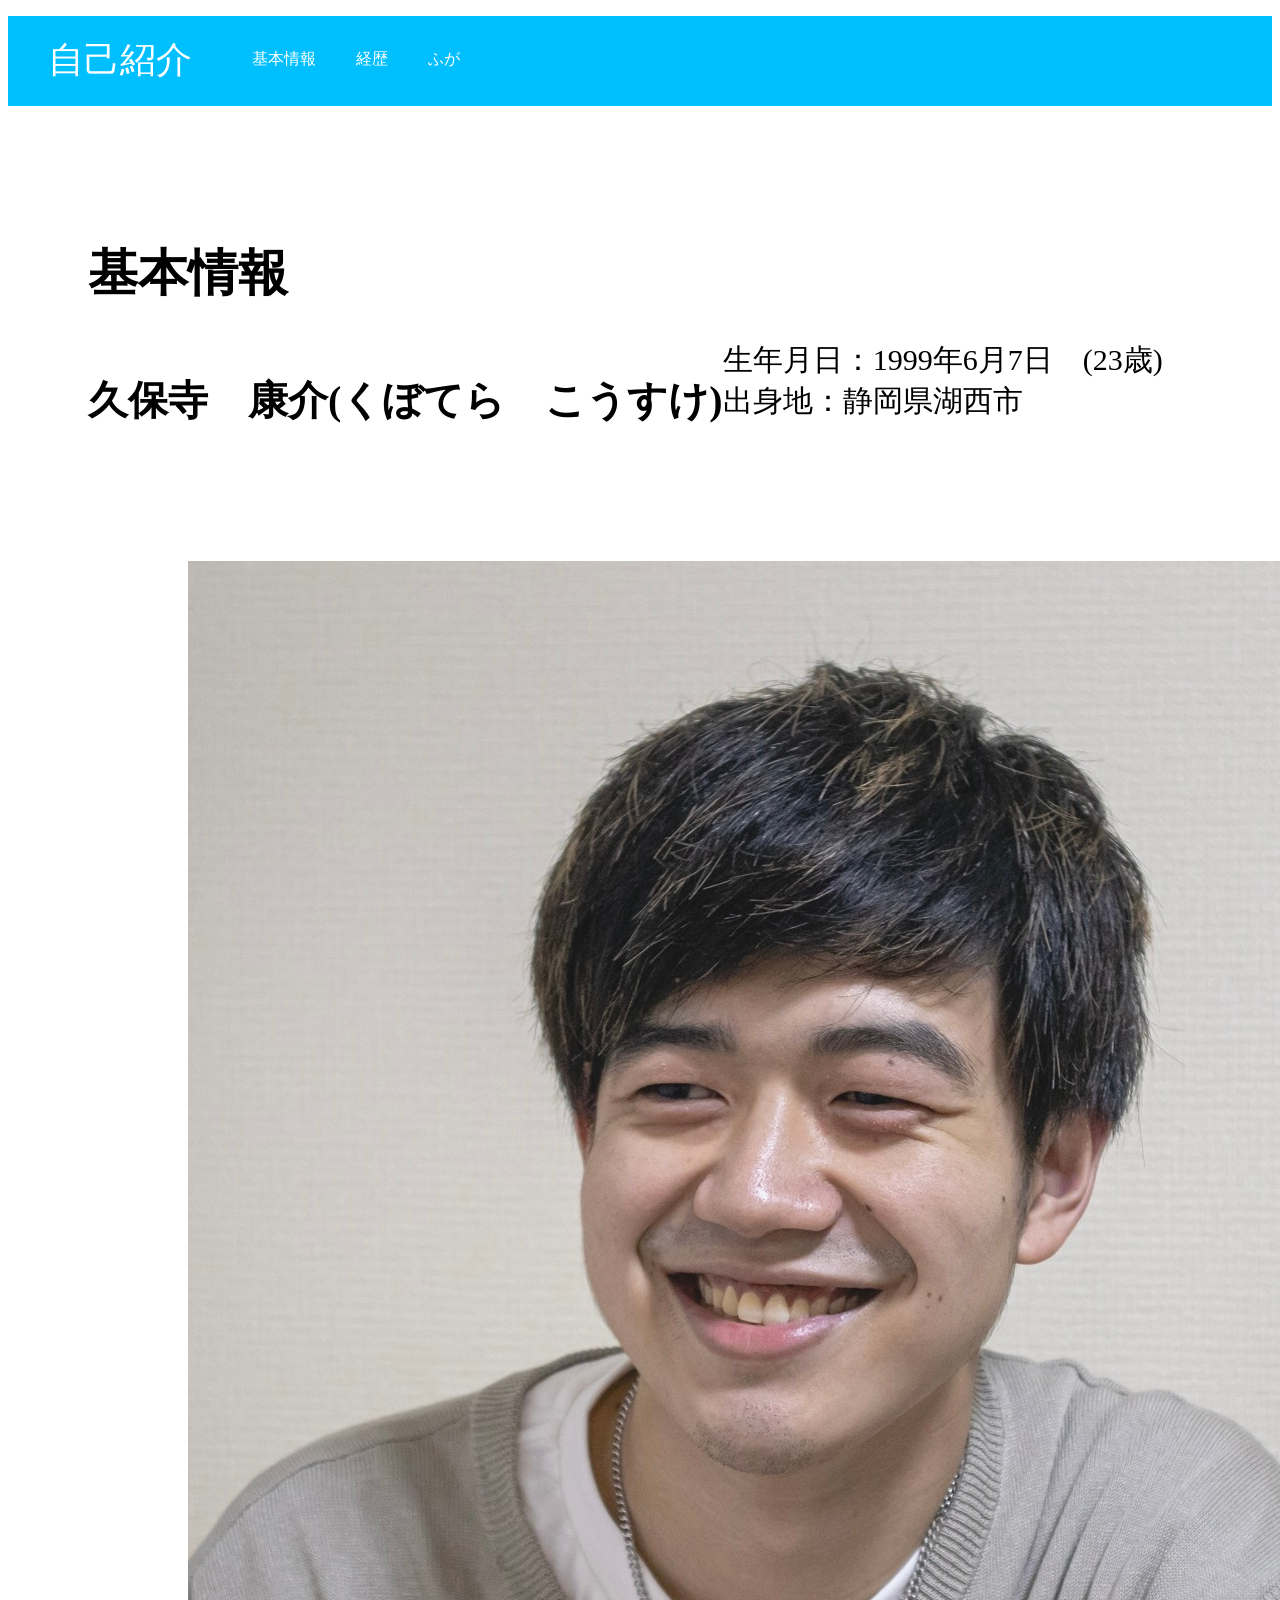
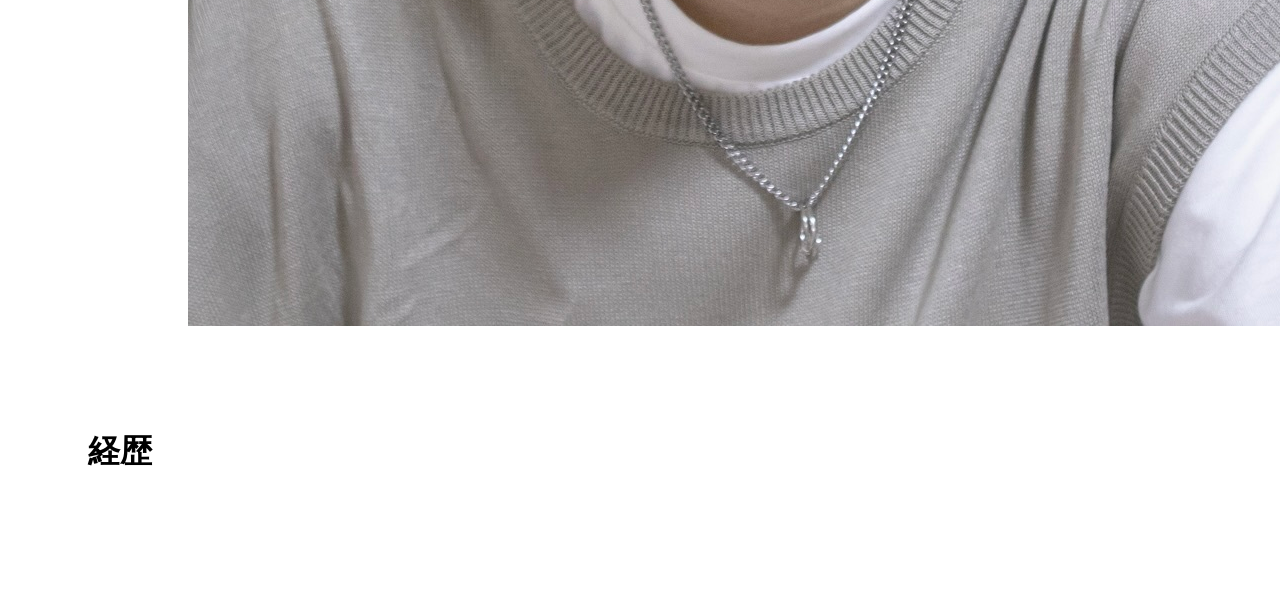
==== index.html @ 2aceded2 "p" ====
<!DOCTYPE html>
<html>
  <head>
    <meta charset="utf-8">
    <title>自己紹介</title>
    <link rel="stylesheet" href="Intro.css">
  </head>
  <body>
    <div class="header">
      <div class="header-logo">自己紹介</div>
      <div class="header-list">
        <ul>
          <li>基本情報</li>
          <li>経歴</li>
          <li>ふが</li>
        </ul>
      </div>
    </div>

    <div class="main">
      <div class="info">
        <h1>基本情報</h1>
        <h2 class="name">久保寺　康介(くぼてら　こうすけ)</h2>
        <div class="name">
          <img src="photo.jpeg">
        </div>
        <ul>
          <li>生年月日：1999年6月7日　(23歳)</li>
          <li>出身地：静岡県湖西市</li>
        </ul>
      </div>
      
      <div class="history">
        <h1>経歴</h1>

      </div>
    </div>
  </body>
</html>
---- Intro.css ----
body {
    font-family: "Avenir Next";
  }
  
  li {
    list-style: none;
  }
  
  .header {
    background-color: #00bfff;
    color: #fff;
    height: 90px;
  }
  
  .header-logo {
    float: left;
    font-size: 36px;
    padding: 20px 40px;
  }
  
  .header-list li {
    float: left;
    padding: 33px 20px;
  }
  
  .main {
    padding: 100px 80px;
  }
  
  .info h1 {
    font-size: 50px;
  }
  
  .info h2 {
    font-size: 40px;
  }

  .info li {
    font-size: 30px;
  }

  .name {
    float: left;
  }

  .name img {
    padding: 100px;
  }
  
  
  .contents {
    height: 500px;
    margin-top: 100px;
  }
  
  .section-title {
    border-bottom: 2px solid #dee7ec;
    font-size: 28px;
    padding-bottom: 15px;
    margin-bottom: 50px;
  }
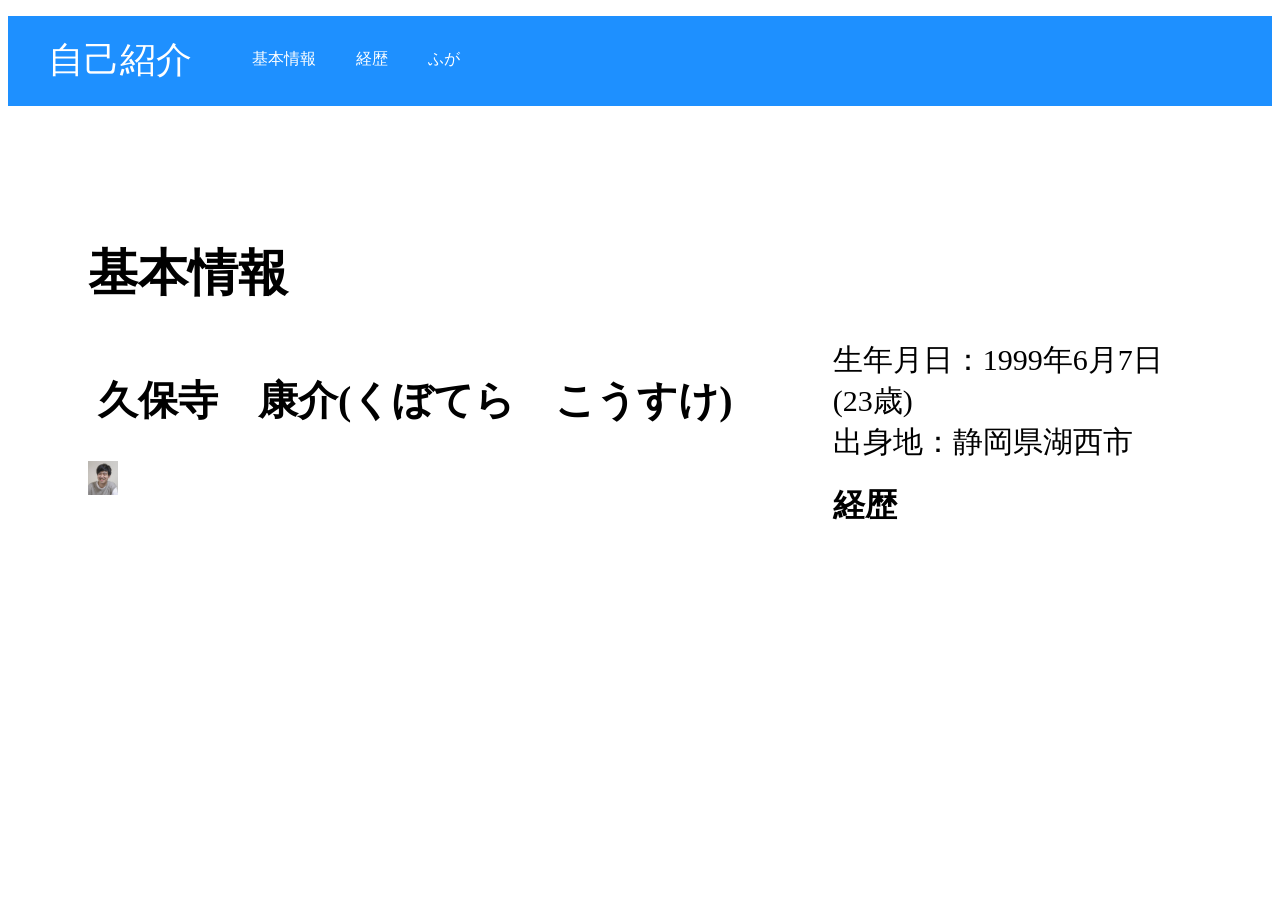
==== commit 6bb2fac8: "photo size" ====
--- a/index.html
+++ b/index.html
@@ -20,9 +20,9 @@
     <div class="main">
       <div class="info">
         <h1>基本情報</h1>
-        <h2 class="name">久保寺　康介(くぼてら　こうすけ)</h2>
         <div class="name">
-          <img src="photo.jpeg">
+          <h2>久保寺　康介(くぼてら　こうすけ)</h2>
+          <img src="photo.jpeg" width="30px">
         </div>
         <ul>
           <li>生年月日：1999年6月7日　(23歳)</li>
--- a/Intro.css
+++ b/Intro.css
@@ -7,7 +7,7 @@
   }
   
   .header {
-    background-color: #00bfff;
+    background-color: #1e90ff;
     color: #fff;
     height: 90px;
   }
@@ -33,6 +33,7 @@
   
   .info h2 {
     font-size: 40px;
+    margin-left: 10px;
   }
 
   .info li {
@@ -41,12 +42,8 @@
 
   .name {
     float: left;
-  }
-
-  .name img {
-    padding: 100px;
-  }
-  
+    margin-right: 100px;
+  }  
   
   .contents {
     height: 500px;
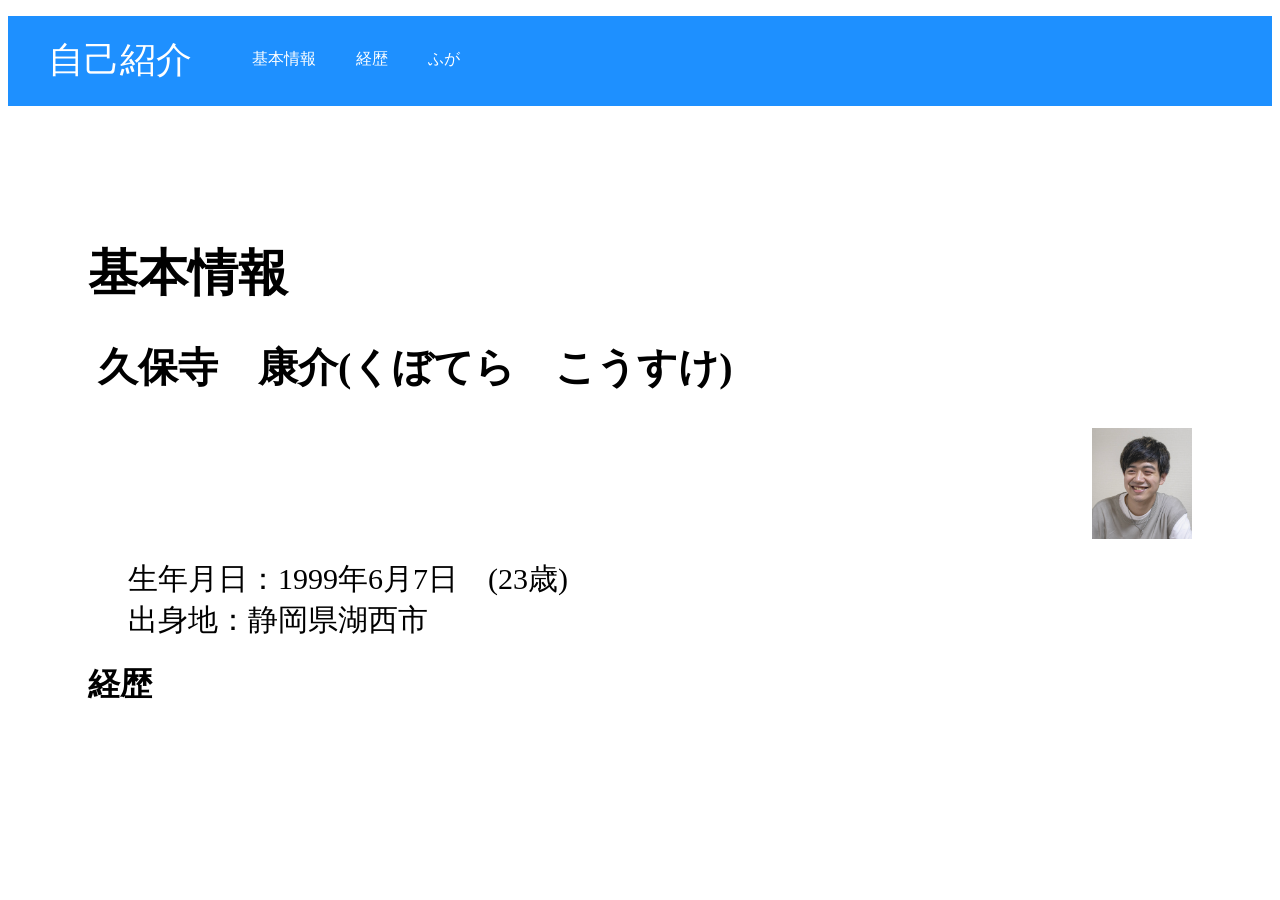
==== commit 03851b46: "p" ====
--- a/index.html
+++ b/index.html
@@ -20,9 +20,9 @@
     <div class="main">
       <div class="info">
         <h1>基本情報</h1>
-        <div class="name">
-          <h2>久保寺　康介(くぼてら　こうすけ)</h2>
-          <img src="photo.jpeg" width="30px">
+        <h2>久保寺　康介(くぼてら　こうすけ)</h2>
+        <div style="text-align:right">
+          <img src="photo.jpeg" width="100px">
         </div>
         <ul>
           <li>生年月日：1999年6月7日　(23歳)</li>
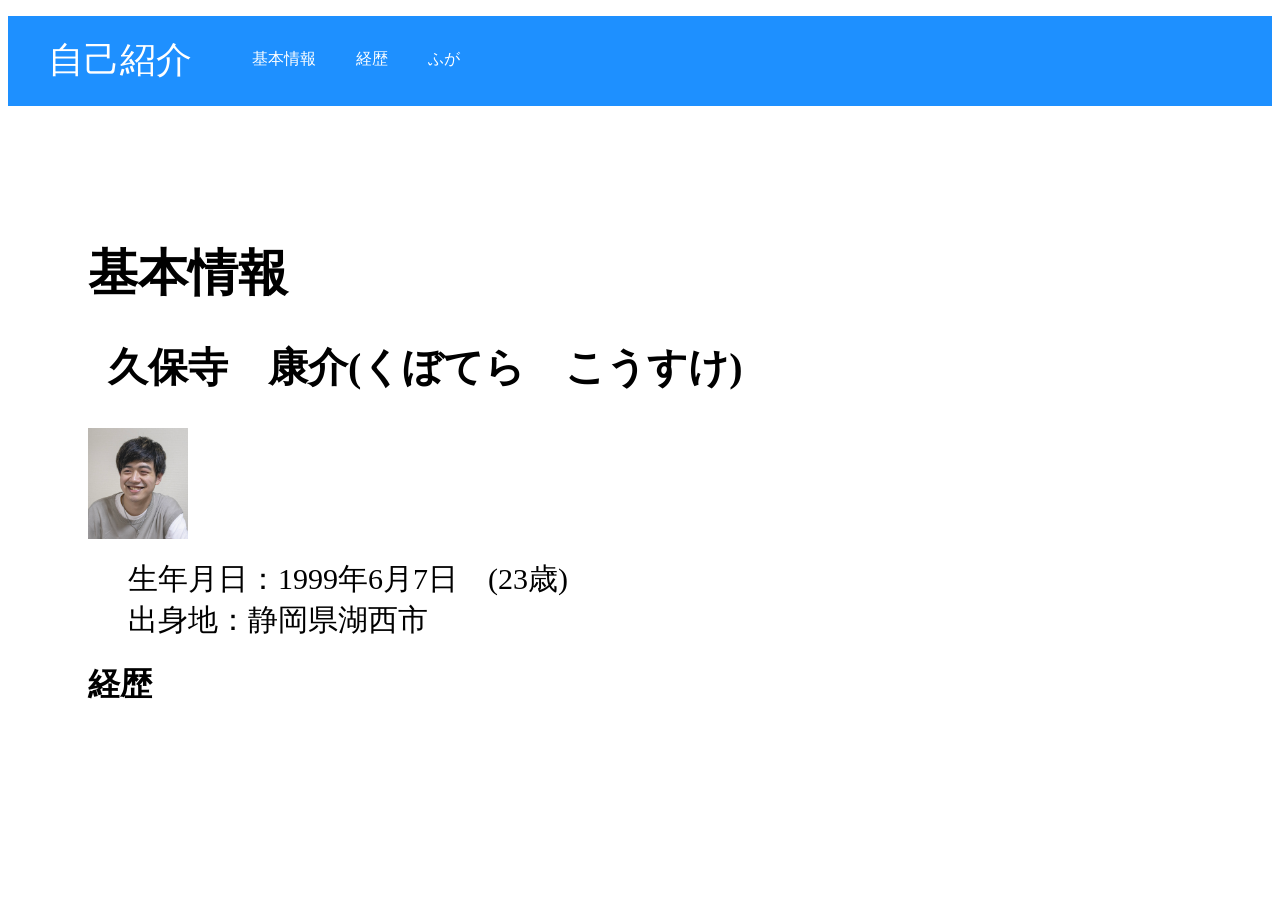
==== commit b99e4279: "p2" ====
--- a/index.html
+++ b/index.html
@@ -21,9 +21,7 @@
       <div class="info">
         <h1>基本情報</h1>
         <h2>久保寺　康介(くぼてら　こうすけ)</h2>
-        <div style="text-align:right">
-          <img src="photo.jpeg" width="100px">
-        </div>
+        <img src="photo.jpeg" width="100px">
         <ul>
           <li>生年月日：1999年6月7日　(23歳)</li>
           <li>出身地：静岡県湖西市</li>
--- a/Intro.css
+++ b/Intro.css
@@ -33,17 +33,12 @@
   
   .info h2 {
     font-size: 40px;
-    margin-left: 10px;
+    margin-left: 20px;
   }
 
   .info li {
     font-size: 30px;
-  }
-
-  .name {
-    float: left;
-    margin-right: 100px;
-  }  
+  } 
   
   .contents {
     height: 500px;
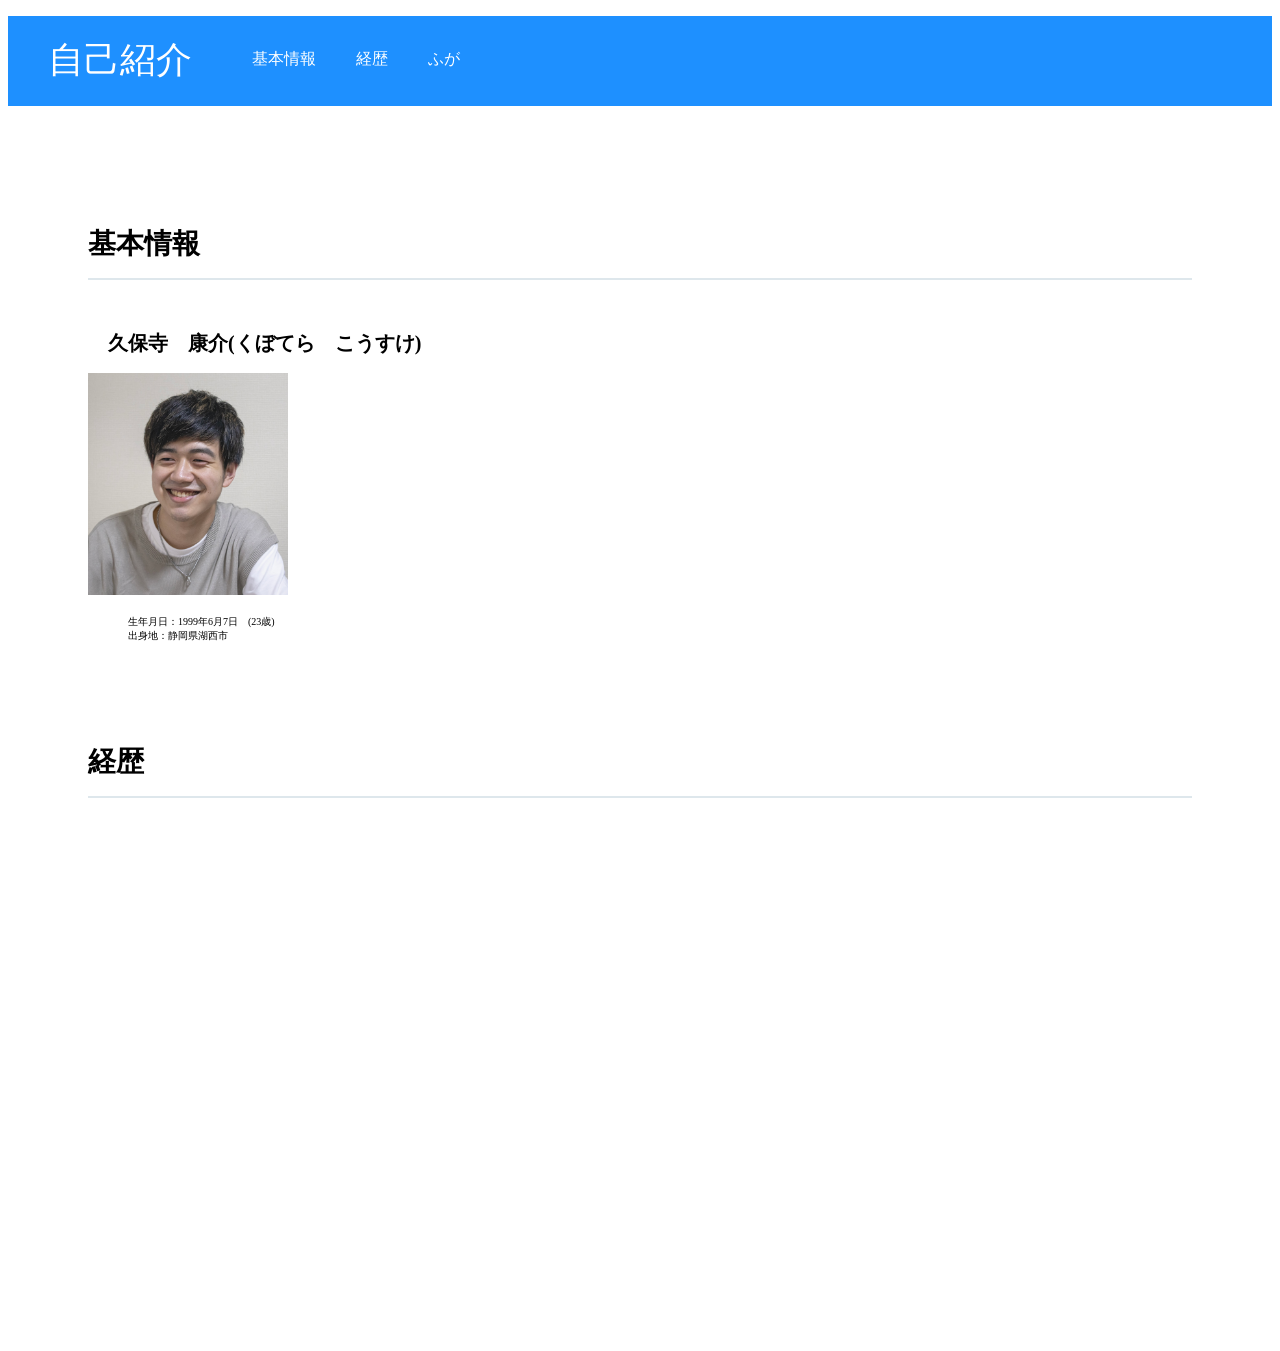
==== commit e4d992d2: "p3" ====
--- a/index.html
+++ b/index.html
@@ -19,9 +19,9 @@
 
     <div class="main">
       <div class="info">
-        <h1>基本情報</h1>
+        <h1 class="section-title">基本情報</h1>
         <h2>久保寺　康介(くぼてら　こうすけ)</h2>
-        <img src="photo.jpeg" width="100px">
+        <img src="photo.jpeg" width="200px">
         <ul>
           <li>生年月日：1999年6月7日　(23歳)</li>
           <li>出身地：静岡県湖西市</li>
@@ -29,7 +29,7 @@
       </div>
       
       <div class="history">
-        <h1>経歴</h1>
+        <h3 class="section-title">経歴</h3>
 
       </div>
     </div>
--- a/Intro.css
+++ b/Intro.css
@@ -26,28 +26,28 @@
   .main {
     padding: 100px 80px;
   }
-  
-  .info h1 {
-    font-size: 50px;
-  }
-  
-  .info h2 {
-    font-size: 40px;
-    margin-left: 20px;
-  }
 
-  .info li {
-    font-size: 30px;
-  } 
-  
-  .contents {
-    height: 500px;
-    margin-top: 100px;
-  }
-  
   .section-title {
     border-bottom: 2px solid #dee7ec;
     font-size: 28px;
     padding-bottom: 15px;
     margin-bottom: 50px;
   }
+  
+  .info h2 {
+    font-size: 20px;
+    margin-left: 20px;
+  }
+
+  .info li {
+    font-size: 10px;
+  } 
+  
+  .history {
+    height: 500px;
+    margin-top: 100px;
+  }
+
+
+  
+
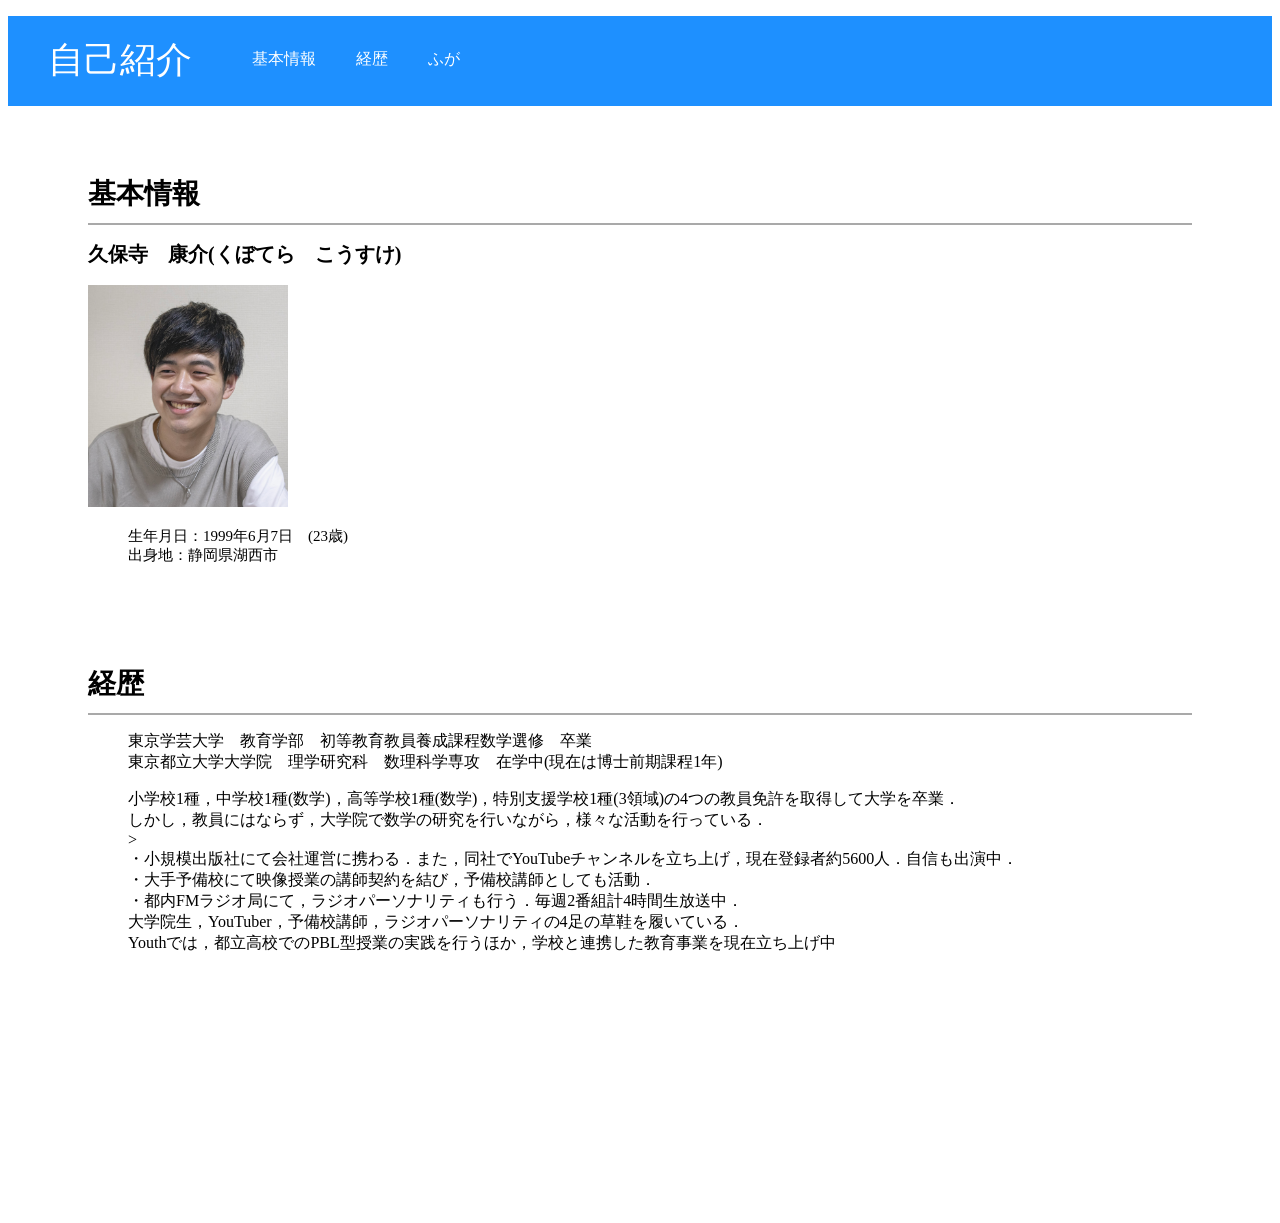
==== commit aea0d770: "暫定完成のつもり" ====
--- a/index.html
+++ b/index.html
@@ -30,6 +30,19 @@
       
       <div class="history">
         <h3 class="section-title">経歴</h3>
+        <ul>
+          <li>東京学芸大学　教育学部　初等教育教員養成課程数学選修　卒業</li>
+          <li>東京都立大学大学院　理学研究科　数理科学専攻　在学中(現在は博士前期課程1年)</li>
+        </ul>
+        <ul>
+          <li>小学校1種，中学校1種(数学)，高等学校1種(数学)，特別支援学校1種(3領域)の4つの教員免許を取得して大学を卒業．</li>
+          <li>しかし，教員にはならず，大学院で数学の研究を行いながら，様々な活動を行っている．</li>>
+          <li>・小規模出版社にて会社運営に携わる．また，同社でYouTubeチャンネルを立ち上げ，現在登録者約5600人．自信も出演中．</li>
+          <li>・大手予備校にて映像授業の講師契約を結び，予備校講師としても活動．</li>
+          <li>・都内FMラジオ局にて，ラジオパーソナリティも行う．毎週2番組計4時間生放送中．</li>
+          <li>大学院生，YouTuber，予備校講師，ラジオパーソナリティの4足の草鞋を履いている．</li>
+          <li>Youthでは，都立高校でのPBL型授業の実践を行うほか，学校と連携した教育事業を現在立ち上げ中</li>
+        </ul>
 
       </div>
     </div>
--- a/Intro.css
+++ b/Intro.css
@@ -24,23 +24,22 @@
   }
   
   .main {
-    padding: 100px 80px;
+    padding: 50px 80px;
   }
 
   .section-title {
-    border-bottom: 2px solid #dee7ec;
+    border-bottom: 2px solid #a9a9a9;
     font-size: 28px;
-    padding-bottom: 15px;
-    margin-bottom: 50px;
+    padding-bottom: 10px;
+    margin-bottom: 10px;
   }
   
   .info h2 {
     font-size: 20px;
-    margin-left: 20px;
   }
 
   .info li {
-    font-size: 10px;
+    font-size: 15px;
   } 
   
   .history {
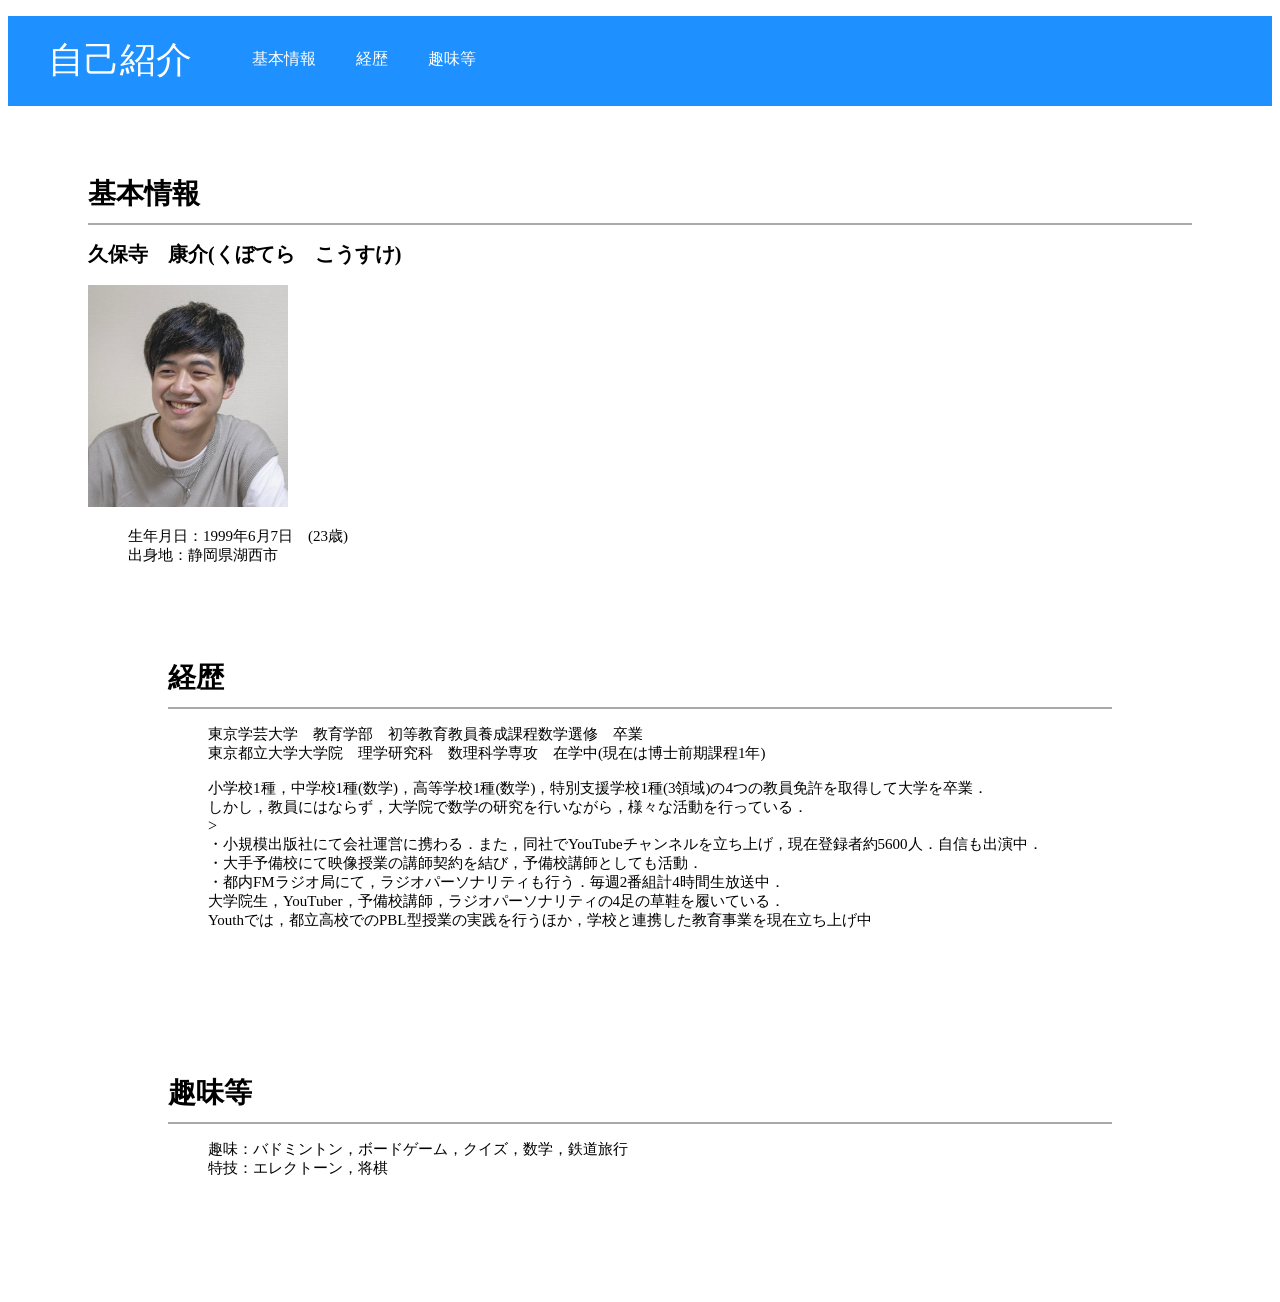
==== commit 6eed0667: "完成！" ====
--- a/index.html
+++ b/index.html
@@ -12,7 +12,7 @@
         <ul>
           <li>基本情報</li>
           <li>経歴</li>
-          <li>ふが</li>
+          <li>趣味等</li>
         </ul>
       </div>
     </div>
@@ -45,6 +45,13 @@
         </ul>
 
       </div>
+
+      <div class="hobby">
+        <h3 class="section-title">趣味等</h3>
+        <ul>
+          <li>趣味：バドミントン，ボードゲーム，クイズ，数学，鉄道旅行</li>
+          <li>特技：エレクトーン，将棋</li>
+        </ul>
     </div>
   </body>
 </html>
--- a/Intro.css
+++ b/Intro.css
@@ -43,9 +43,20 @@
   } 
   
   .history {
-    height: 500px;
-    margin-top: 100px;
+    padding: 50px 80px;
   }
+
+  .history li {
+    font-size: 15px;
+  } 
+
+  .hobby {
+    padding: 50px 80px;
+  }
+
+  .hobby li {
+    font-size: 15px;
+  } 
 
 
   
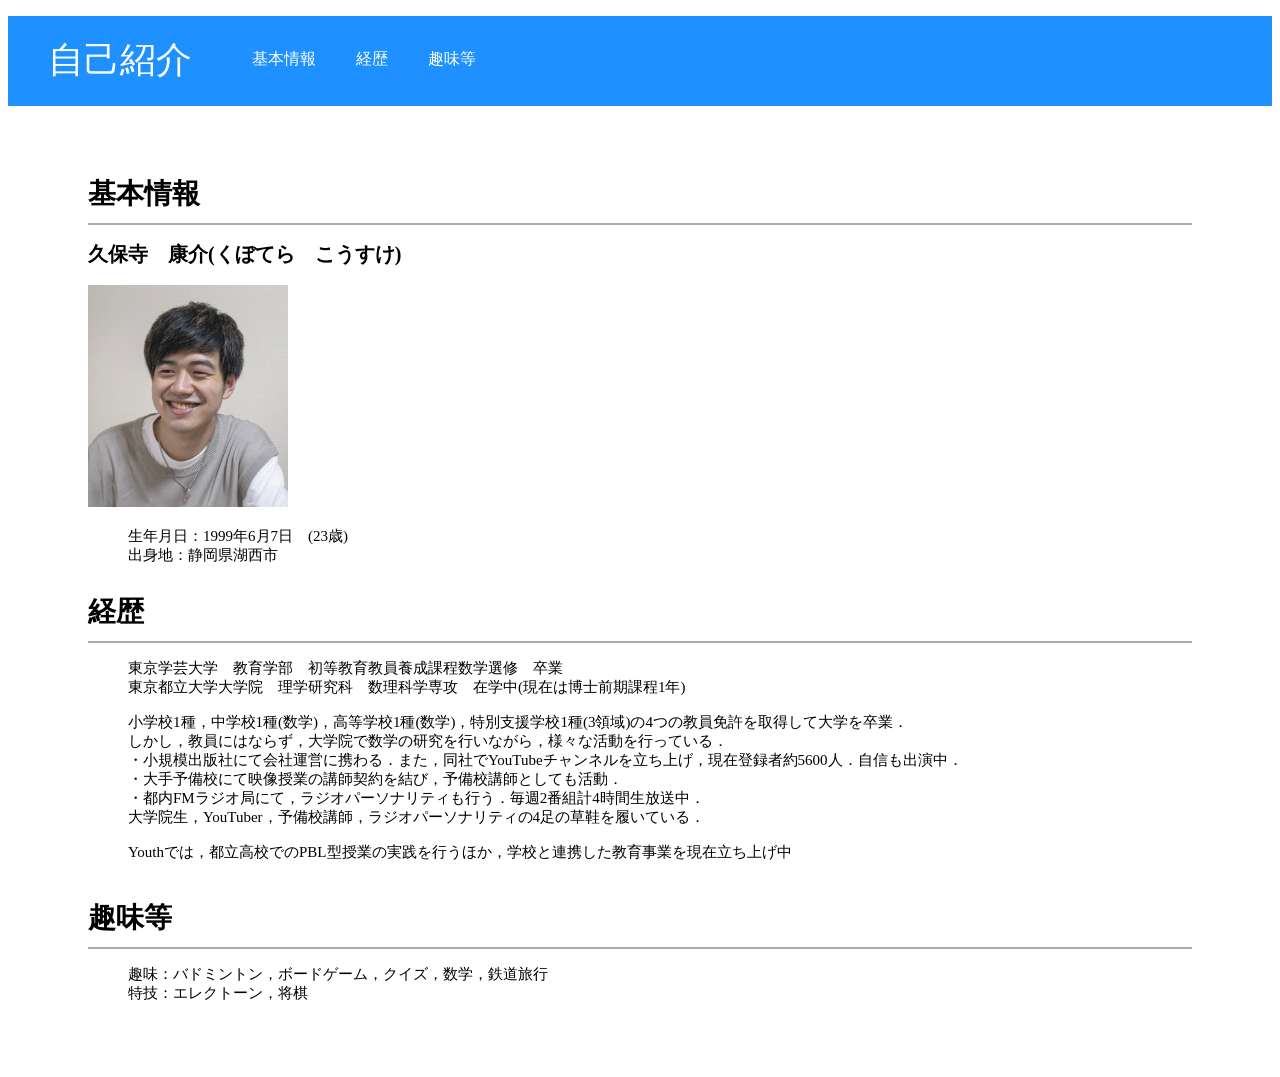
==== commit 6e766761: "今度こそ完成！" ====
--- a/index.html
+++ b/index.html
@@ -36,18 +36,20 @@
         </ul>
         <ul>
           <li>小学校1種，中学校1種(数学)，高等学校1種(数学)，特別支援学校1種(3領域)の4つの教員免許を取得して大学を卒業．</li>
-          <li>しかし，教員にはならず，大学院で数学の研究を行いながら，様々な活動を行っている．</li>>
+          <li>しかし，教員にはならず，大学院で数学の研究を行いながら，様々な活動を行っている．</li>
           <li>・小規模出版社にて会社運営に携わる．また，同社でYouTubeチャンネルを立ち上げ，現在登録者約5600人．自信も出演中．</li>
           <li>・大手予備校にて映像授業の講師契約を結び，予備校講師としても活動．</li>
           <li>・都内FMラジオ局にて，ラジオパーソナリティも行う．毎週2番組計4時間生放送中．</li>
           <li>大学院生，YouTuber，予備校講師，ラジオパーソナリティの4足の草鞋を履いている．</li>
+        </ul>
+        <ul>
           <li>Youthでは，都立高校でのPBL型授業の実践を行うほか，学校と連携した教育事業を現在立ち上げ中</li>
         </ul>
 
       </div>
 
       <div class="hobby">
-        <h3 class="section-title">趣味等</h3>
+        <h4 class="section-title">趣味等</h4>
         <ul>
           <li>趣味：バドミントン，ボードゲーム，クイズ，数学，鉄道旅行</li>
           <li>特技：エレクトーン，将棋</li>
--- a/Intro.css
+++ b/Intro.css
@@ -41,18 +41,10 @@
   .info li {
     font-size: 15px;
   } 
-  
-  .history {
-    padding: 50px 80px;
-  }
 
   .history li {
     font-size: 15px;
   } 
-
-  .hobby {
-    padding: 50px 80px;
-  }
 
   .hobby li {
     font-size: 15px;
